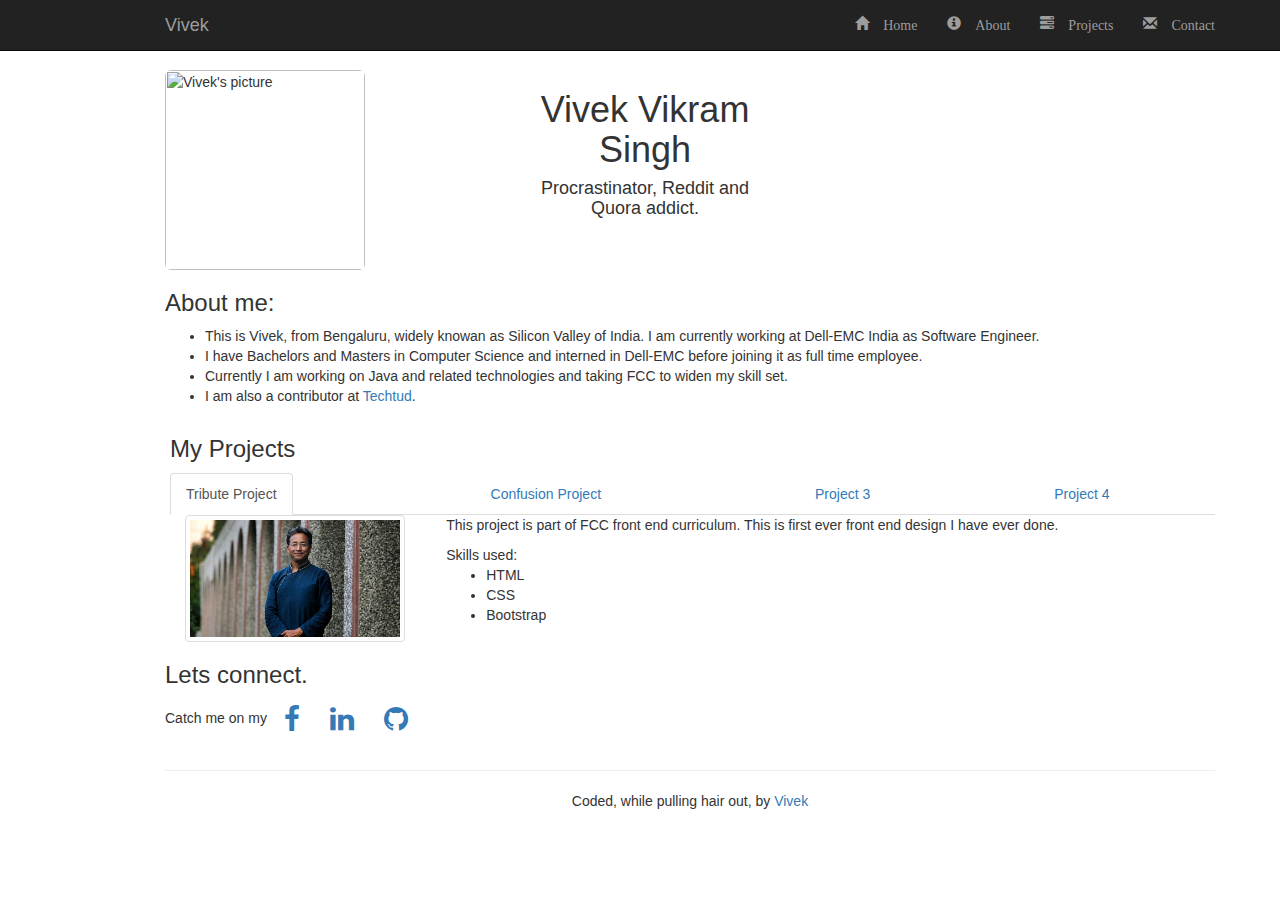
==== frontend/portfolio.html @ d5fe2870 "Portfolio: changed project dir strucure" ====
<html>

<head>
  <!--CSS files first-->
  <link href="bower_components/bootstrap/dist/css/bootstrap.min.css" rel="stylesheet">
  <link href="bower_components/font-awesome/css/font-awesome.min.css" rel="stylesheet">
  <link href="css/portfolio.css" rel="stylesheet">
  <!--JS Files in script. jQuery, bootstrap.js in same order-->
  <script src="bower_components/jquery/dist/jquery.min.js"></script>
  <script src="bower_components/bootstrap/dist/js/bootstrap.min.js"></script>
</head>

<body style="padding-top: 70px;">
  <!--https://www.youtube.com/watch?v=qep7IWhqdoo-->
  <nav class="navbar navbar-inverse navbar-fixed-top bg-primary">
    <div class="container">
      <!--Brand and Toggle get grouped for better mobile display-->
      <div class="navbar-header">
        <button type="button" class="navbar-toggle collapsed" data-toggle="collapse" data-target="#navbarDiv">
            <span class="sr-only">Toggle Navigation</span>
            <!--http://stackoverflow.com/questions/18864657/icon-bar-in-twitter-bootstrap-navigation-bar-->
            <span class="icon-bar"></span>
            <span class="icon-bar"></span>
            <span class="icon-bar"></span>
          </button>
        <a class="navbar-brand" href="#">Vivek</a>
      </div>
      <!--.collapse.navbar-collapse for grouping and hiding navbar contents by a parent breakpoint.-->
      <div class="collapse navbar-collapse" id="navbarDiv">
        <ul class="nav navbar-nav navbar-right">
          <li><a href="#"><span class="glyphicon glyphicon-home"> Home</span></a></li>
          <li><a href="#aboutMeDiv"><span class="glyphicon glyphicon-info-sign"> About</span></a></li>
          <li class="dropdown">
            <a href="#" class="dropdown-toggle" data-toggle="dropdown" role="button">
                <span class="glyphicon glyphicon-tasks"> Projects</span>
                <ul class="dropdown-menu">
                  <li><a href="#tributeProject">Tribute</a></li>
          <li><a href="#confusionProject">ConFusion Restaurent</a></li>
        </ul>
        </a>
        </li>
        <li><a href="#contactMeDiv"><span class="glyphicon glyphicon-envelope"> Contact</span></a></li>
        </ul>
      </div>
      <!--navbar-collapse-->
    </div>
    <!-- navbar container-->
  </nav>
  <div class="container">
   <!-- <div class="jumbotron" id="jumbotronDiv">-->
      <div class="row">
        <div id="myPicDiv" class="col-xs-12 col-sm-4">
          <img class="img-responsive img-rounded" src="https://pbs.twimg.com/profile_images/751902240479162368/W7AoNXdI.jpg" alt="Vivek's picture" height="200" width="200">
        </div>
        <div id="myNameDiv" class="col-xs-12 col-sm-3">
          <h1 class="text-center">Vivek Vikram Singh</h1>
          <h4 class="text-center">Procrastinator, Reddit and Quora addict. </h4>
        </div>
      </div>
    <!--</div>
    Jumbotron-->
    <div id="aboutMeDiv" class="row">
      <div class="col-xs-12 col-sm-12">
        <h3 class="text-left">About me:</h3>
        <ul>
          <li>This is Vivek, from Bengaluru, widely knowan as Silicon Valley of India. I am currently working at Dell-EMC India as Software Engineer.</li>
          <li>I have Bachelors and Masters in Computer Science and interned in Dell-EMC before joining it as full time employee.</li>
          <li>Currently I am working on Java and related technologies and taking FCC to widen my skill set.</li>
          <li>I am also a contributor at <a href="http://www.techtud.com/users/vivek14" target="_blank">Techtud</a>.</li>
        </ul>
      </div>
    </div>
    <div id="projectsDiv" class="row">
      <div class="col-xs-12 col-sm-12" style="padding-left:20px">
        <h3 class="text-left">My Projects</h3>
        <ul class="nav nav-tabs" role="tablist">
          <li class="active" style="padding-right:180px;"><a data-toggle="tab" href="#tributeProject" class="text-center">Tribute Project</a></li>
          <li style="padding-right:180px;"><a data-toggle="tab" href="#confusionProject">Confusion Project</a></li>
          <li style="padding-right:150px;"><a data-toggle="tab" href="#project3">Project 3</a></li>
          <li><a data-toggle="tab" href="#project4">Project 4</a></li>
        </ul>
        <div id="tabContentDiv" class="tab-content" >
          <div id="tributeProject" class="tab-pane fade in active">
            <div class="col-xs-12 col-sm-3">
              <a href="https://codepen.io/vvs/full/vmjmOz/" target="_blank"><img src="img/sonam-wangchuk-2.jpg" class="img-thumbnail" width="220" height="150">
              </a>
            </div>
            <div class="col-xs-12 col-sm-9">
              <p>This project is part of FCC front end curriculum.
              This is first ever front end design I have ever done.
            </p>
            <span>Skills used:</span>
            <ul>
              <li>HTML</li>
              <li>CSS</li>
              <li>Bootstrap</li>
            </ul>
            </div>
          </div>
          <div id="confusionProject" class="tab-pane fade">
            <p>This is the website of make believe restaurent called Confusion. This project is an assignment of Coursera specilaization on Full Stack Web Development. The technologies used to build this project are: HTML, CSS, Bootstrap, JavaScript and AngularJS.</p>
            <p>Confusion restaurent on <a href="https://github.com/vvs14/full-stack-JS-hkust" target="_blank">Github.</a></p>
          </div>
          <div id="project3" class="tab-pane fade">
            <p>Project 3 Coming soon.</p>
          </div>
          <div id="project4" class="tab-pane fade">
            <p>Project 4 Coming soon.</p>
          </div>
        </div>
      </div>
    </div>
    <div id="contactMeDiv" class="row">
      <div class="col-xs-12 col-sm-6">
        <h3 class="text-left">Lets connect.</h3>
        <div class="nav navbar-nav">
          <p class="text-left">Catch me on my
            <a class="btn btn-social-icon btn-facebook" href="https://www.facebook.com/vvs1489" target="_blank"><i class="fa fa-facebook fa-2x"></i>
            </a>
            <a class="btn btn-social-icon btn-linkedin" href="https://www.linkedin.com/in/vvs14/" target="_blank"><i class="fa fa-linkedin fa-2x"></i>
            </a>
            <a class="btn btn-social-icon btn-github" href="https://github.com/vvs14" target="_blank"><i class="fa fa-github fa-2x"></i>
            </a>
          </p>

        </div>
      </div>
    </div>
      <footer class="text-center">
    <hr>
    <p>Coded, while pulling hair out, by <a href="https://www.freecodecamp.com/vvs14" class="link-text">Vivek</a></p>
  </footer>
  </div>
  <!--container-->
</body>

</html>
---- frontend/css/portfolio.css ----
.container {
  padding-left: 110px;
  padding-right: 10px;
}
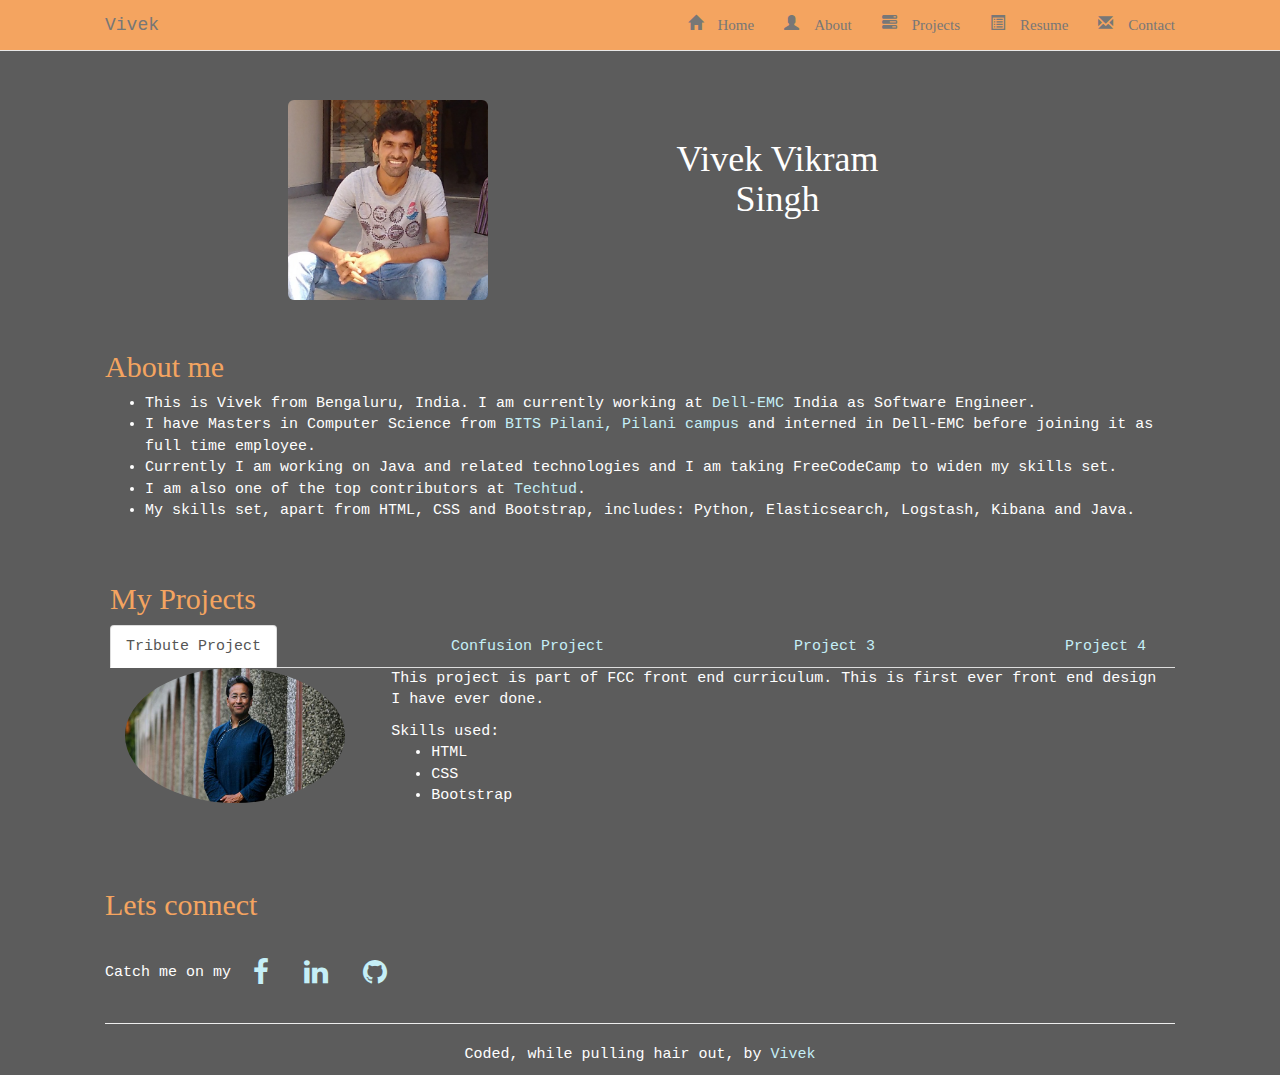
==== commit df427e82: "Portfolio: did major changes in UI including color navbar etc" ====
--- a/frontend/portfolio.html
+++ b/frontend/portfolio.html
@@ -10,9 +10,9 @@
   <script src="bower_components/bootstrap/dist/js/bootstrap.min.js"></script>
 </head>
 
-<body style="padding-top: 70px;">
+<body>
   <!--https://www.youtube.com/watch?v=qep7IWhqdoo-->
-  <nav class="navbar navbar-inverse navbar-fixed-top bg-primary">
+  <nav class="navbar navbar-default navbar-fixed-top">
     <div class="container">
       <!--Brand and Toggle get grouped for better mobile display-->
       <div class="navbar-header">
@@ -29,8 +29,8 @@
       <div class="collapse navbar-collapse" id="navbarDiv">
         <ul class="nav navbar-nav navbar-right">
           <li><a href="#"><span class="glyphicon glyphicon-home"> Home</span></a></li>
-          <li><a href="#aboutMeDiv"><span class="glyphicon glyphicon-info-sign"> About</span></a></li>
-          <li class="dropdown">
+          <li><a href="#aboutMeDiv"><span class="glyphicon glyphicon-user"> About</span></a></li>
+          <li class="dropdown" id="dropdownListItem">
             <a href="#" class="dropdown-toggle" data-toggle="dropdown" role="button">
                 <span class="glyphicon glyphicon-tasks"> Projects</span>
                 <ul class="dropdown-menu">
@@ -39,7 +39,9 @@
         </ul>
         </a>
         </li>
+          <li><a href="https://goo.gl/0kTM7k" target="_blank"> <span class="glyphicon glyphicon-list-alt"> Resume</span></a></li>
         <li><a href="#contactMeDiv"><span class="glyphicon glyphicon-envelope"> Contact</span></a></li>
+          
         </ul>
       </div>
       <!--navbar-collapse-->
@@ -48,41 +50,42 @@
   </nav>
   <div class="container">
    <!-- <div class="jumbotron" id="jumbotronDiv">-->
-      <div class="row">
-        <div id="myPicDiv" class="col-xs-12 col-sm-4">
-          <img class="img-responsive img-rounded" src="https://pbs.twimg.com/profile_images/751902240479162368/W7AoNXdI.jpg" alt="Vivek's picture" height="200" width="200">
+    <div class="row">
+        <div id="myPicDiv" class="col-xs-12 col-sm-4 col-sm-offset-2">
+          <img class="img-responsive img-rounded" src="img/IMG_20151104_130317707%20Cropped.jpg" alt="Vivek's picture" height="200" width="200">
         </div>
         <div id="myNameDiv" class="col-xs-12 col-sm-3">
-          <h1 class="text-center">Vivek Vikram Singh</h1>
-          <h4 class="text-center">Procrastinator, Reddit and Quora addict. </h4>
+          <h1 class="text-center" style="padding-top:20px">Vivek Vikram Singh</h1>
         </div>
       </div>
     <!--</div>
     Jumbotron-->
     <div id="aboutMeDiv" class="row">
       <div class="col-xs-12 col-sm-12">
-        <h3 class="text-left">About me:</h3>
+        <h2 class="text-left">About me</h2>
         <ul>
-          <li>This is Vivek, from Bengaluru, widely knowan as Silicon Valley of India. I am currently working at Dell-EMC India as Software Engineer.</li>
-          <li>I have Bachelors and Masters in Computer Science and interned in Dell-EMC before joining it as full time employee.</li>
-          <li>Currently I am working on Java and related technologies and taking FCC to widen my skill set.</li>
-          <li>I am also a contributor at <a href="http://www.techtud.com/users/vivek14" target="_blank">Techtud</a>.</li>
+          <li>This is Vivek from Bengaluru, India. I am currently working at <a href="https://www.linkedin.com/company/dellemc" target="_blank">Dell-EMC</a> India as Software Engineer.</li>
+          <li>I have Masters in Computer Science from <a href="https://en.wikipedia.org/wiki/Birla_Institute_of_Technology_and_Science" target="_blank">BITS Pilani, Pilani campus</a> and interned in Dell-EMC before joining it as full time employee.</li>
+          <li>Currently I am working on Java and related technologies and I am taking FreeCodeCamp to widen my skills set.</li>
+          <li>I am also one of the top contributors at <a href="http://www.techtud.com/users/vivek14" target="_blank">Techtud</a>.</li>
+          <li>My skills set, apart from HTML, CSS and Bootstrap, includes: Python, Elasticsearch, Logstash, Kibana and Java.
+          </li>
         </ul>
       </div>
     </div>
-    <div id="projectsDiv" class="row">
+    <div id="projectsDiv" class="row" height="200px">
       <div class="col-xs-12 col-sm-12" style="padding-left:20px">
-        <h3 class="text-left">My Projects</h3>
+        <h2 class="text-left">My Projects</h2>
         <ul class="nav nav-tabs" role="tablist">
-          <li class="active" style="padding-right:180px;"><a data-toggle="tab" href="#tributeProject" class="text-center">Tribute Project</a></li>
-          <li style="padding-right:180px;"><a data-toggle="tab" href="#confusionProject">Confusion Project</a></li>
-          <li style="padding-right:150px;"><a data-toggle="tab" href="#project3">Project 3</a></li>
+          <li class="active" style="padding-right:156px;"><a data-toggle="tab" href="#tributeProject">Tribute Project</a></li>
+          <li style="padding-right:156px;"><a data-toggle="tab" href="#confusionProject">Confusion Project</a></li>
+          <li style="padding-right:156px;"><a data-toggle="tab" href="#project3">Project 3</a></li>
           <li><a data-toggle="tab" href="#project4">Project 4</a></li>
         </ul>
         <div id="tabContentDiv" class="tab-content" >
           <div id="tributeProject" class="tab-pane fade in active">
             <div class="col-xs-12 col-sm-3">
-              <a href="https://codepen.io/vvs/full/vmjmOz/" target="_blank"><img src="img/sonam-wangchuk-2.jpg" class="img-thumbnail" width="220" height="150">
+              <a href="https://codepen.io/vvs/full/vmjmOz/" target="_blank"><img src="img/sonam-wangchuk-2.jpg" class="img-circle" width="220" height="135">
               </a>
             </div>
             <div class="col-xs-12 col-sm-9">
@@ -98,8 +101,20 @@
             </div>
           </div>
           <div id="confusionProject" class="tab-pane fade">
-            <p>This is the website of make believe restaurent called Confusion. This project is an assignment of Coursera specilaization on Full Stack Web Development. The technologies used to build this project are: HTML, CSS, Bootstrap, JavaScript and AngularJS.</p>
-            <p>Confusion restaurent on <a href="https://github.com/vvs14/full-stack-JS-hkust" target="_blank">Github.</a></p>
+            <div class="col-xs-12 col-sm-3">
+              <a href="https://github.com/vvs14/full-stack-JS-hkust" target="_blank"><img src="img/logo.png" class="img-circle" width="220" height="135"></a>
+            </div>
+            <div class="col-xs-12 col-sm-9">
+              <p>This is the website of make believe restaurent called Confusion. This project is an assignment of Coursera specilaization on Full Stack Web Development.</p>
+              <span>Skills used:</span>
+                <ul>
+                  <li>HTML</li>
+                  <li>CSS</li>
+                  <li>Bootstrap</li>
+                  <li>AngularJS.</li>
+              </ul>
+            </div>
+            
           </div>
           <div id="project3" class="tab-pane fade">
             <p>Project 3 Coming soon.</p>
@@ -112,9 +127,10 @@
     </div>
     <div id="contactMeDiv" class="row">
       <div class="col-xs-12 col-sm-6">
-        <h3 class="text-left">Lets connect.</h3>
+        <h2 class="text-left">Lets connect</h2>
+     
         <div class="nav navbar-nav">
-          <p class="text-left">Catch me on my
+          <p class="text-center" style="padding-top:20px;">Catch me on my
             <a class="btn btn-social-icon btn-facebook" href="https://www.facebook.com/vvs1489" target="_blank"><i class="fa fa-facebook fa-2x"></i>
             </a>
             <a class="btn btn-social-icon btn-linkedin" href="https://www.linkedin.com/in/vvs14/" target="_blank"><i class="fa fa-linkedin fa-2x"></i>
@@ -122,13 +138,12 @@
             <a class="btn btn-social-icon btn-github" href="https://github.com/vvs14" target="_blank"><i class="fa fa-github fa-2x"></i>
             </a>
           </p>
-
         </div>
-      </div>
+        </div>
     </div>
-      <footer class="text-center">
+    <footer class="text-center">
     <hr>
-    <p>Coded, while pulling hair out, by <a href="https://www.freecodecamp.com/vvs14" class="link-text">Vivek</a></p>
+    <p>Coded, while pulling hair out, by <a href="https://www.freecodecamp.com/vvs14" class="link-text" target="_blank">Vivek</a></p>
   </footer>
   </div>
   <!--container-->
--- a/frontend/css/portfolio.css
+++ b/frontend/css/portfolio.css
@@ -1,4 +1,42 @@
 .container {
-  padding-left: 110px;
-  padding-right: 10px;
-}+  padding-left: 50px;
+  padding-right: 50px;
+}
+
+body{
+  padding-top: 70px;
+  color: #fff;
+  font-family: monospace;
+  font-size: 15px;
+  background-color: #5c5c5c;
+}
+
+h1{
+  font-family: cursive;
+}
+
+h2{
+  font-family: cursive;
+  color: #f4a460;
+}
+ a{
+  color:#c5eff7;
+}
+
+.navbar-default {
+  /* background-color:#c5eff7;*/
+  color: #fff;
+  background-color: #f4a460;
+}
+/*
+.nav-tabs{
+  background-color: #f4a460;
+}
+*/
+.row{
+  padding-top: 30px;
+}
+
+.tab-pane{
+  height: 170px;
+}
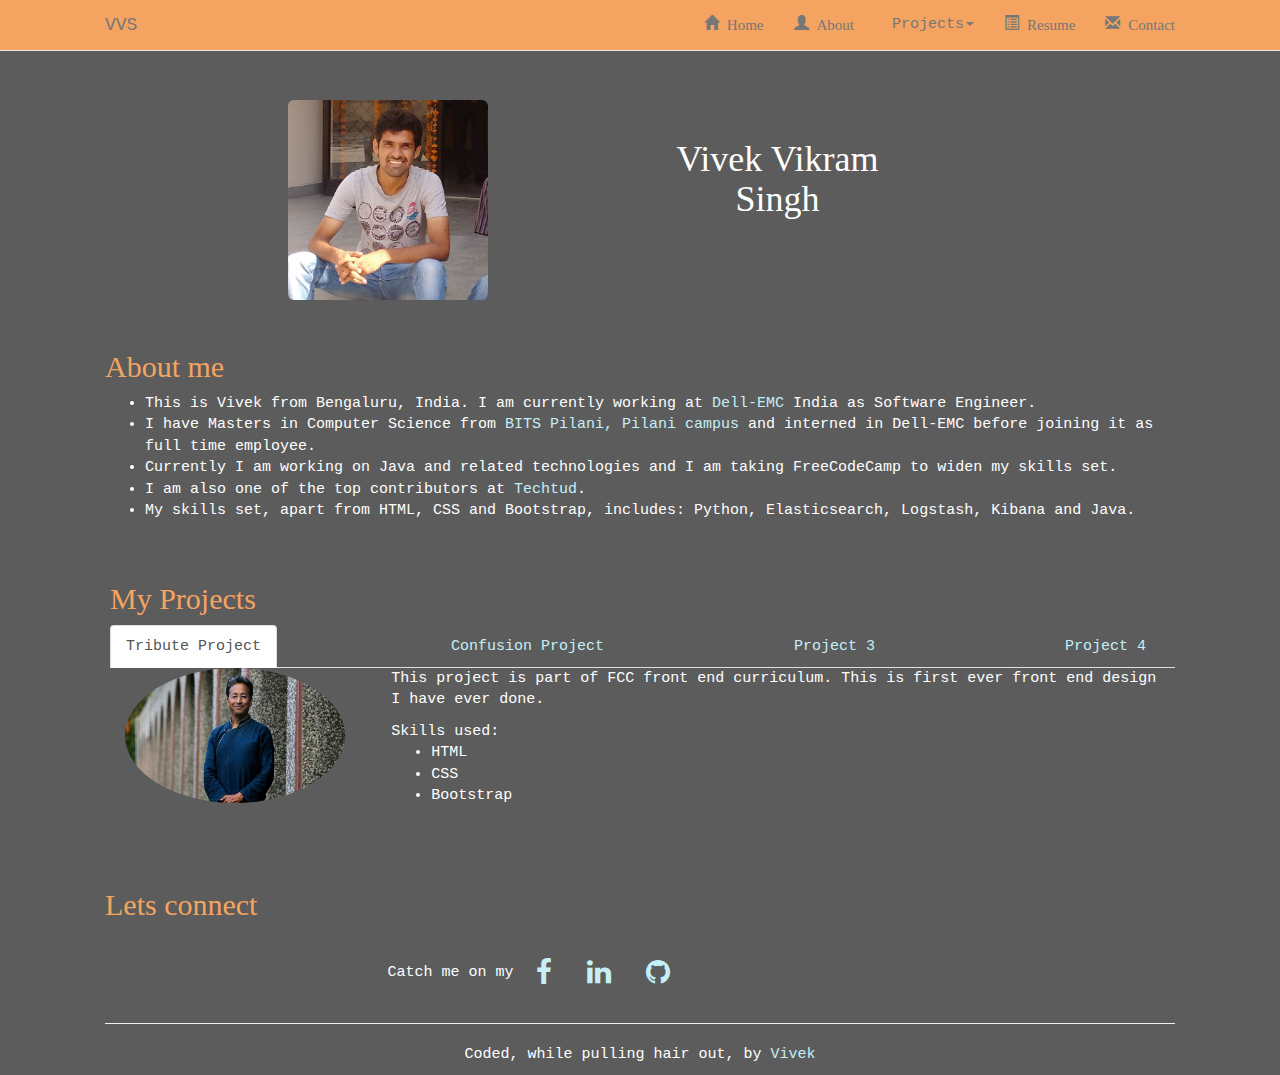
==== commit 236d24f3: "Portfolio: Added caret, fixed navbar" ====
--- a/frontend/portfolio.html
+++ b/frontend/portfolio.html
@@ -23,24 +23,23 @@
             <span class="icon-bar"></span>
             <span class="icon-bar"></span>
           </button>
-        <a class="navbar-brand" href="#">Vivek</a>
+        <a class="navbar-brand" href="#">VVS</a>
       </div>
       <!--.collapse.navbar-collapse for grouping and hiding navbar contents by a parent breakpoint.-->
       <div class="collapse navbar-collapse" id="navbarDiv">
         <ul class="nav navbar-nav navbar-right">
-          <li><a href="#"><span class="glyphicon glyphicon-home"> Home</span></a></li>
-          <li><a href="#aboutMeDiv"><span class="glyphicon glyphicon-user"> About</span></a></li>
+          <li><a href="#"><span class="glyphicon glyphicon-home"><span class="labelAlign">Home</span></span></a></li>
+          <li><a href="#aboutMeDiv"><span class="glyphicon glyphicon-user"><span class="labelAlign">About</span></span></a></li>
           <li class="dropdown" id="dropdownListItem">
-            <a href="#" class="dropdown-toggle" data-toggle="dropdown" role="button">
-                <span class="glyphicon glyphicon-tasks"> Projects</span>
+            <a href="#" class="dropdown-toggle" data-toggle="dropdown" role="button"><span class="labelAlign">Projects<span class="caret"></span></span></span>
                 <ul class="dropdown-menu">
                   <li><a href="#tributeProject">Tribute</a></li>
           <li><a href="#confusionProject">ConFusion Restaurent</a></li>
         </ul>
         </a>
         </li>
-          <li><a href="https://goo.gl/0kTM7k" target="_blank"> <span class="glyphicon glyphicon-list-alt"> Resume</span></a></li>
-        <li><a href="#contactMeDiv"><span class="glyphicon glyphicon-envelope"> Contact</span></a></li>
+          <li><a href="https://goo.gl/0kTM7k" target="_blank"> <span class="glyphicon glyphicon-list-alt"><span class="labelAlign">Resume</span></span></a></li>
+        <li><a href="#contactMeDiv"><span class="glyphicon glyphicon-envelope"><span class="labelAlign">Contact</span></span></a></li>
           
         </ul>
       </div>
@@ -126,10 +125,10 @@
       </div>
     </div>
     <div id="contactMeDiv" class="row">
-      <div class="col-xs-12 col-sm-6">
+      <div class="col-xs-12 col-sm-12">
         <h2 class="text-left">Lets connect</h2>
-     
-        <div class="nav navbar-nav">
+        <div class="col-xs-12 col-sm-6 col-sm-offset-3">
+          <div class="nav navbar-nav">
           <p class="text-center" style="padding-top:20px;">Catch me on my
             <a class="btn btn-social-icon btn-facebook" href="https://www.facebook.com/vvs1489" target="_blank"><i class="fa fa-facebook fa-2x"></i>
             </a>
@@ -139,6 +138,8 @@
             </a>
           </p>
         </div>
+        </div>
+      
         </div>
     </div>
     <footer class="text-center">
--- a/frontend/css/portfolio.css
+++ b/frontend/css/portfolio.css
@@ -40,3 +40,8 @@
 .tab-pane{
   height: 170px;
 }
+
+.labelAlign{
+  padding-left: 8px;
+}
+
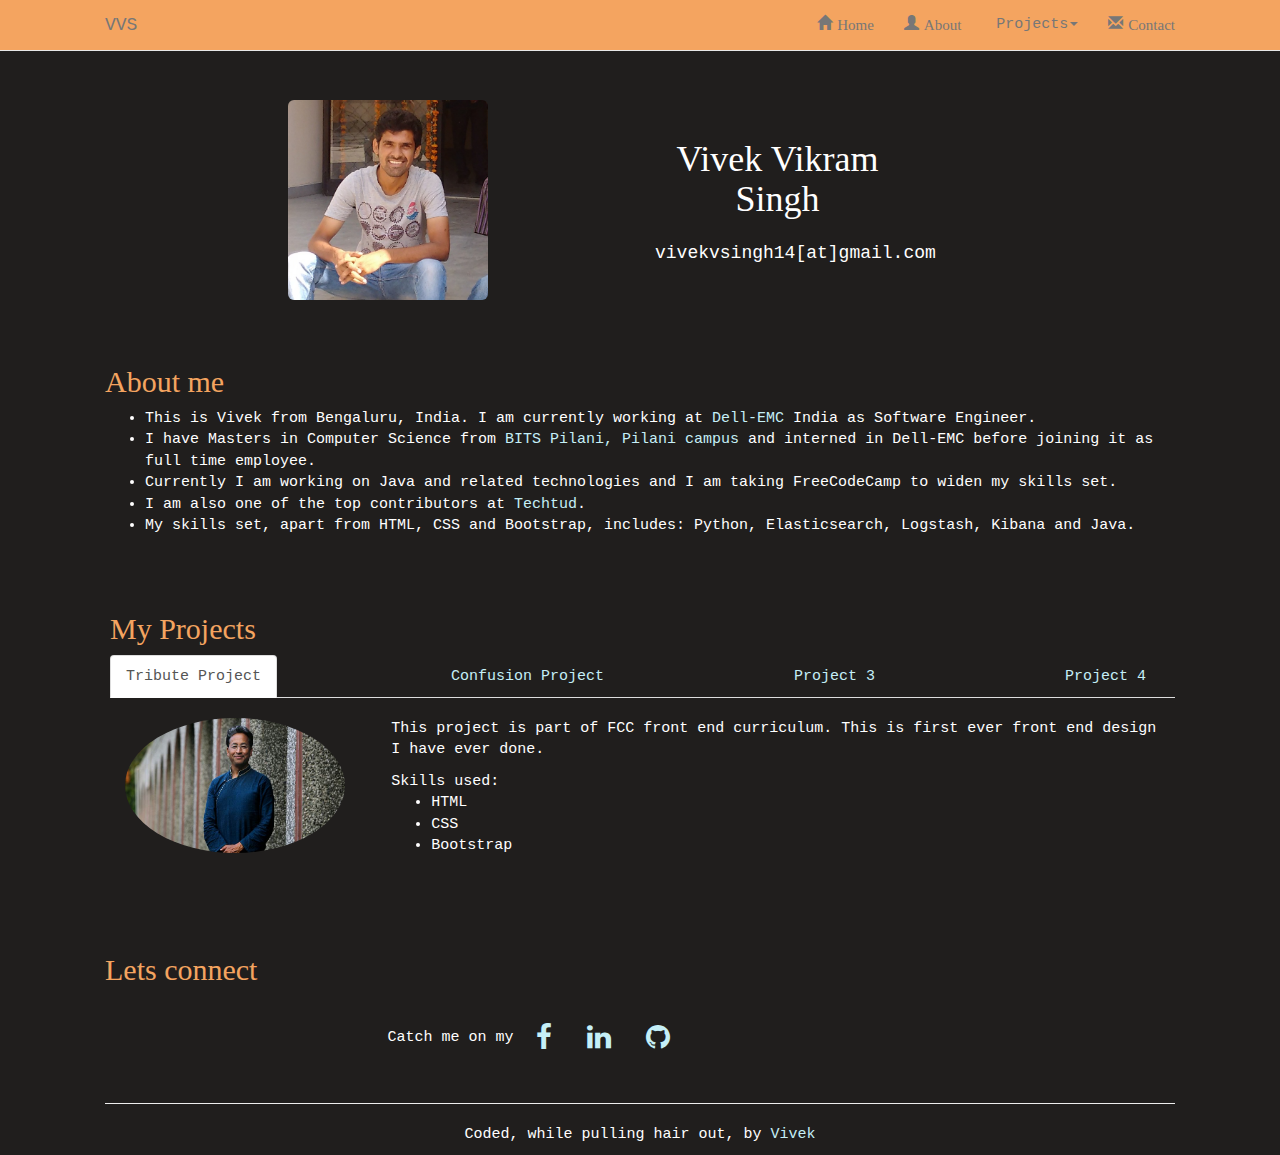
==== commit f0c6359d: "Portfolio: Added jQuery to set tab when clicked from navbar" ====
--- a/frontend/portfolio.html
+++ b/frontend/portfolio.html
@@ -8,6 +8,7 @@
   <!--JS Files in script. jQuery, bootstrap.js in same order-->
   <script src="bower_components/jquery/dist/jquery.min.js"></script>
   <script src="bower_components/bootstrap/dist/js/bootstrap.min.js"></script>
+  <script src="scripts/portfolioApp.js"></script>
 </head>
 
 <body>
@@ -29,18 +30,19 @@
       <div class="collapse navbar-collapse" id="navbarDiv">
         <ul class="nav navbar-nav navbar-right">
           <li><a href="#"><span class="glyphicon glyphicon-home"><span class="labelAlign">Home</span></span></a></li>
-          <li><a href="#aboutMeDiv"><span class="glyphicon glyphicon-user"><span class="labelAlign">About</span></span></a></li>
+          <li><a href="#aboutMeDiv"><span class="glyphicon glyphicon-user"><span class="labelAlign">About</span></span></a>
+          </li>
           <li class="dropdown" id="dropdownListItem">
-            <a href="#" class="dropdown-toggle" data-toggle="dropdown" role="button"><span class="labelAlign">Projects<span class="caret"></span></span></span>
+            <a href="#" class="dropdown-toggle" data-toggle="dropdown" role="button"><span class="labelAlign">Projects<span class="caret"></span></span>
                 <ul class="dropdown-menu">
-                  <li><a href="#tributeProject">Tribute</a></li>
-          <li><a href="#confusionProject">ConFusion Restaurent</a></li>
-        </ul>
-        </a>
-        </li>
-          <li><a href="https://goo.gl/0kTM7k" target="_blank"> <span class="glyphicon glyphicon-list-alt"><span class="labelAlign">Resume</span></span></a></li>
+                  <li><a id="dropdownTributeAnchor" href="#tributeProject">-Tribute</a></li>
+                  <li><a id="dropdownConfusionAnchor" href="#confusionProject">-ConFusion Restaurent</a></li>
+                </ul>
+            </a>
+          </li>
+        <!--<li><a href="https://goo.gl/0kTM7k" target="_blank"> <span class="glyphicon glyphicon-list-alt"><span class="labelAlign">Resume</span></span></a></li>-->
         <li><a href="#contactMeDiv"><span class="glyphicon glyphicon-envelope"><span class="labelAlign">Contact</span></span></a></li>
-          
+
         </ul>
       </div>
       <!--navbar-collapse-->
@@ -48,17 +50,15 @@
     <!-- navbar container-->
   </nav>
   <div class="container">
-   <!-- <div class="jumbotron" id="jumbotronDiv">-->
-    <div class="row">
-        <div id="myPicDiv" class="col-xs-12 col-sm-4 col-sm-offset-2">
-          <img class="img-responsive img-rounded" src="img/IMG_20151104_130317707%20Cropped.jpg" alt="Vivek's picture" height="200" width="200">
-        </div>
-        <div id="myNameDiv" class="col-xs-12 col-sm-3">
-          <h1 class="text-center" style="padding-top:20px">Vivek Vikram Singh</h1>
-        </div>
+    <div id="nameMailDiv" class="row">
+      <div id="myPicDiv" class="col-xs-12 col-sm-4 col-sm-offset-2">
+        <img class="img-responsive img-rounded" src="img/IMG_20151104_130317707%20Cropped.jpg" alt="Vivek's picture" height="200" width="200">
       </div>
-    <!--</div>
-    Jumbotron-->
+      <div id="myNameDiv" class="col-xs-12 col-sm-3">
+        <h1 class="text-center" style="padding-top:20px">Vivek Vikram Singh</h1>
+        <h4 class="text-center" style="padding-top:15px">vivekvsingh14[at]gmail.com</h4>
+      </div>
+    </div>
     <div id="aboutMeDiv" class="row">
       <div class="col-xs-12 col-sm-12">
         <h2 class="text-left">About me</h2>
@@ -76,27 +76,26 @@
       <div class="col-xs-12 col-sm-12" style="padding-left:20px">
         <h2 class="text-left">My Projects</h2>
         <ul class="nav nav-tabs" role="tablist">
-          <li class="active" style="padding-right:156px;"><a data-toggle="tab" href="#tributeProject">Tribute Project</a></li>
-          <li style="padding-right:156px;"><a data-toggle="tab" href="#confusionProject">Confusion Project</a></li>
+          <li id="tributeTabListItem" class="active" style="padding-right:156px;"><a data-toggle="tab" href="#tributeProject">Tribute Project</a></li>
+          <li id="confusionTabListItem" style="padding-right:156px;"><a data-toggle="tab" href="#confusionProject">Confusion Project</a></li>
           <li style="padding-right:156px;"><a data-toggle="tab" href="#project3">Project 3</a></li>
           <li><a data-toggle="tab" href="#project4">Project 4</a></li>
         </ul>
-        <div id="tabContentDiv" class="tab-content" >
+        <div id="tabContentDiv" class="tab-content">
           <div id="tributeProject" class="tab-pane fade in active">
             <div class="col-xs-12 col-sm-3">
               <a href="https://codepen.io/vvs/full/vmjmOz/" target="_blank"><img src="img/sonam-wangchuk-2.jpg" class="img-circle" width="220" height="135">
               </a>
             </div>
             <div class="col-xs-12 col-sm-9">
-              <p>This project is part of FCC front end curriculum.
-              This is first ever front end design I have ever done.
-            </p>
-            <span>Skills used:</span>
-            <ul>
-              <li>HTML</li>
-              <li>CSS</li>
-              <li>Bootstrap</li>
-            </ul>
+              <p>This project is part of FCC front end curriculum. This is first ever front end design I have ever done.
+              </p>
+              <span>Skills used:</span>
+              <ul>
+                <li>HTML</li>
+                <li>CSS</li>
+                <li>Bootstrap</li>
+              </ul>
             </div>
           </div>
           <div id="confusionProject" class="tab-pane fade">
@@ -106,14 +105,14 @@
             <div class="col-xs-12 col-sm-9">
               <p>This is the website of make believe restaurent called Confusion. This project is an assignment of Coursera specilaization on Full Stack Web Development.</p>
               <span>Skills used:</span>
-                <ul>
-                  <li>HTML</li>
-                  <li>CSS</li>
-                  <li>Bootstrap</li>
-                  <li>AngularJS.</li>
+              <ul>
+                <li>HTML</li>
+                <li>CSS</li>
+                <li>Bootstrap</li>
+                <li>AngularJS.</li>
               </ul>
             </div>
-            
+
           </div>
           <div id="project3" class="tab-pane fade">
             <p>Project 3 Coming soon.</p>
@@ -129,23 +128,23 @@
         <h2 class="text-left">Lets connect</h2>
         <div class="col-xs-12 col-sm-6 col-sm-offset-3">
           <div class="nav navbar-nav">
-          <p class="text-center" style="padding-top:20px;">Catch me on my
-            <a class="btn btn-social-icon btn-facebook" href="https://www.facebook.com/vvs1489" target="_blank"><i class="fa fa-facebook fa-2x"></i>
+            <p class="text-center" style="padding-top:20px;">Catch me on my
+              <a class="btn btn-social-icon btn-facebook" href="https://www.facebook.com/vvs1489" target="_blank"><i class="fa fa-facebook fa-2x"></i>
             </a>
-            <a class="btn btn-social-icon btn-linkedin" href="https://www.linkedin.com/in/vvs14/" target="_blank"><i class="fa fa-linkedin fa-2x"></i>
+              <a class="btn btn-social-icon btn-linkedin" href="https://www.linkedin.com/in/vvs14/" target="_blank"><i class="fa fa-linkedin fa-2x"></i>
             </a>
-            <a class="btn btn-social-icon btn-github" href="https://github.com/vvs14" target="_blank"><i class="fa fa-github fa-2x"></i>
+              <a class="btn btn-social-icon btn-github" href="https://github.com/vvs14" target="_blank"><i class="fa fa-github fa-2x"></i>
             </a>
-          </p>
+            </p>
+          </div>
         </div>
-        </div>
-      
-        </div>
+
+      </div>
     </div>
     <footer class="text-center">
-    <hr>
-    <p>Coded, while pulling hair out, by <a href="https://www.freecodecamp.com/vvs14" class="link-text" target="_blank">Vivek</a></p>
-  </footer>
+      <hr>
+      <p>Coded, while pulling hair out, by <a href="https://www.freecodecamp.com/vvs14" class="link-text" target="_blank">Vivek</a></p>
+    </footer>
   </div>
   <!--container-->
 </body>
--- a/frontend/css/portfolio.css
+++ b/frontend/css/portfolio.css
@@ -1,47 +1,45 @@
 .container {
-  padding-left: 50px;
-  padding-right: 50px;
+    padding-left: 50px;
+    padding-right: 50px;
 }
-
-body{
-  padding-top: 70px;
-  color: #fff;
-  font-family: monospace;
-  font-size: 15px;
-  background-color: #5c5c5c;
+body {
+    padding-top: 70px;
+    color: #fff;
+    font-family: monospace;
+    font-size: 15px;
+    /*background-color: #5c5c5c;*/
+    background-color:  #201E1D;
 }
-
-h1{
-  font-family: cursive;
+h1 {
+    font-family: cursive;
 }
-
-h2{
-  font-family: cursive;
-  color: #f4a460;
+h2 {
+    font-family: cursive;
+    color: #f4a460;
 }
- a{
-  color:#c5eff7;
+a {
+    color: #c5eff7;
 }
-
 .navbar-default {
-  /* background-color:#c5eff7;*/
-  color: #fff;
-  background-color: #f4a460;
+    /* background-color:#c5eff7;*/
+    
+    color: #fff;
+    background-color: #f4a460;
 }
 /*
-.nav-tabs{
-  background-color: #f4a460;
+.dropdown-toggle:active .open .dropdown-toggle{
+  color: #fff !important; 
+    background-color: #f4a460 !important; 
+}*/
+
+.row {
+    padding-top: 30px;
+    padding-bottom: 15px;
 }
-*/
-.row{
-  padding-top: 30px;
+.tab-pane {
+    height: 190px;
+    padding-top: 20px;
 }
-
-.tab-pane{
-  height: 170px;
-}
-
-.labelAlign{
-  padding-left: 8px;
-}
-
+.labelAlign {
+    padding-left: 5px;
+}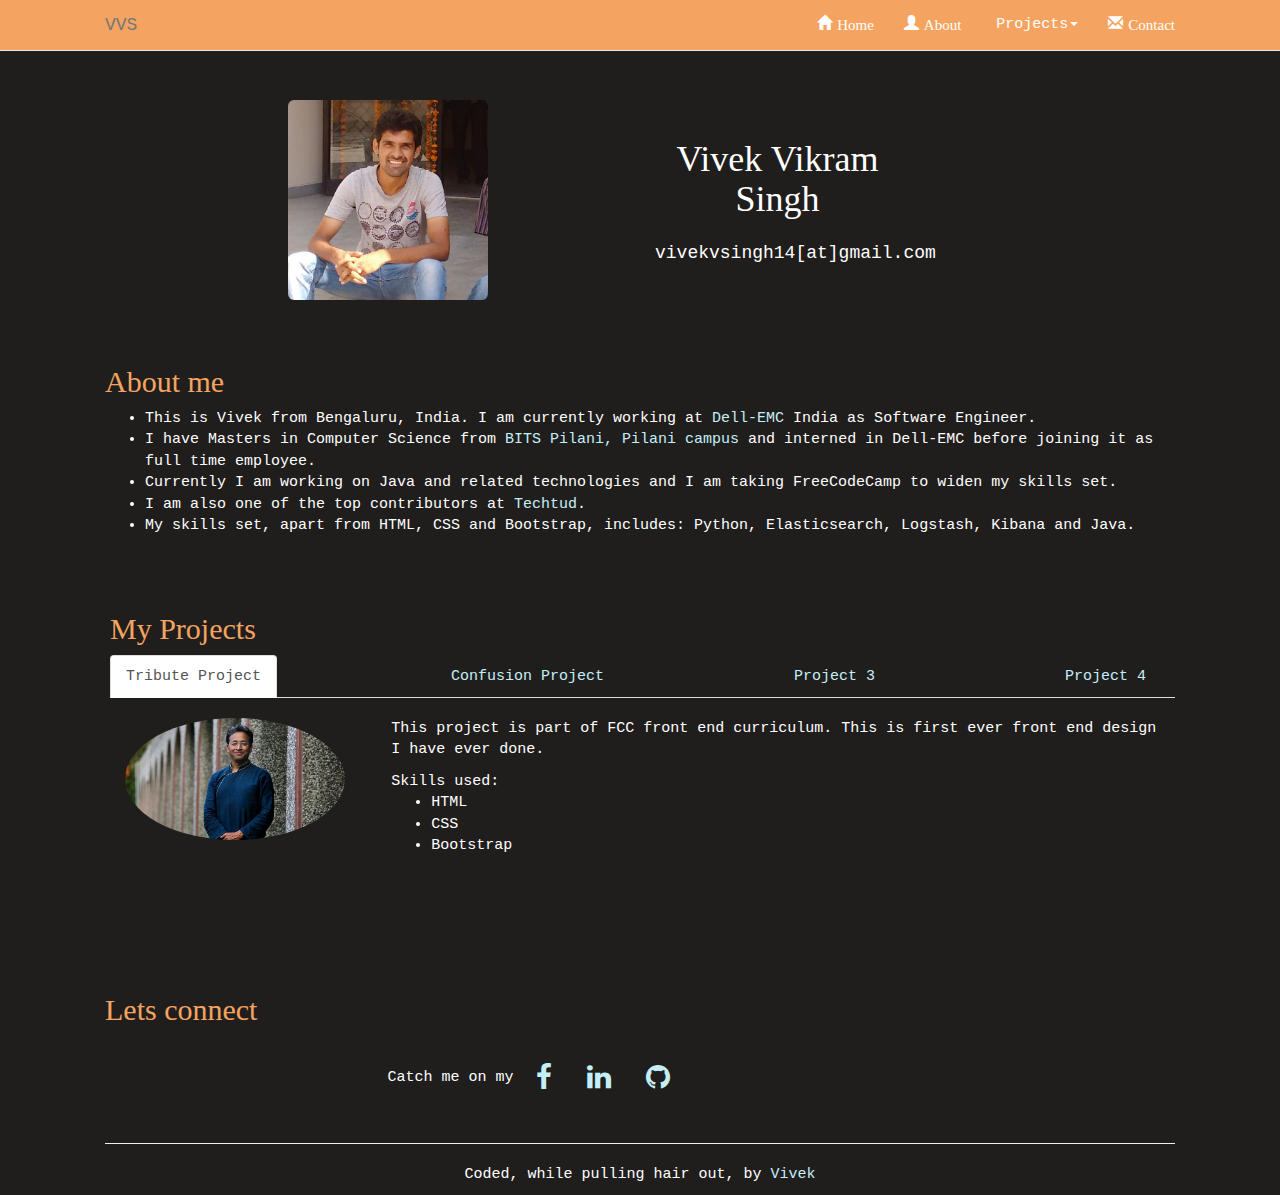
==== commit e3e74f90: "made dropdown work on hover, background and text of dropdown on hover and wrote better jQuery code t" ====
--- a/frontend/portfolio.html
+++ b/frontend/portfolio.html
@@ -24,19 +24,19 @@
             <span class="icon-bar"></span>
             <span class="icon-bar"></span>
           </button>
-        <a class="navbar-brand" href="#">VVS</a>
+        <a class="navbar-brand" href="#" id="brandAnchor">VVS</a>
       </div>
       <!--.collapse.navbar-collapse for grouping and hiding navbar contents by a parent breakpoint.-->
       <div class="collapse navbar-collapse" id="navbarDiv">
         <ul class="nav navbar-nav navbar-right">
-          <li><a href="#"><span class="glyphicon glyphicon-home"><span class="labelAlign">Home</span></span></a></li>
+          <li><a href="#" id="homeAnchor"><span class="glyphicon glyphicon-home"><span class="labelAlign">Home</span></span></a></li>
           <li><a href="#aboutMeDiv"><span class="glyphicon glyphicon-user"><span class="labelAlign">About</span></span></a>
           </li>
           <li class="dropdown" id="dropdownListItem">
             <a href="#" class="dropdown-toggle" data-toggle="dropdown" role="button"><span class="labelAlign">Projects<span class="caret"></span></span>
-                <ul class="dropdown-menu">
-                  <li><a id="dropdownTributeAnchor" href="#tributeProject">-Tribute</a></li>
-                  <li><a id="dropdownConfusionAnchor" href="#confusionProject">-ConFusion Restaurent</a></li>
+                <ul class="dropdown-menu dropdown-content">
+                  <li><a id="dropdownTributeAnchor" href="#tributeProject" data-toggle="collapse" data-target=".navbar-collapse.in">Tribute</a></li>
+                  <li><a id="dropdownConfusionAnchor" href="#confusionProject" data-toggle="collapse" data-target=".navbar-collapse.in">ConFusion Restaurent</a></li>
                 </ul>
             </a>
           </li>
@@ -84,7 +84,7 @@
         <div id="tabContentDiv" class="tab-content">
           <div id="tributeProject" class="tab-pane fade in active">
             <div class="col-xs-12 col-sm-3">
-              <a href="https://codepen.io/vvs/full/vmjmOz/" target="_blank"><img src="img/sonam-wangchuk-2.jpg" class="img-circle" width="220" height="135">
+              <a href="https://codepen.io/vvs/full/vmjmOz/" target="_blank"><img src="img/sonam-wangchuk-2.jpg" class="img-responsive img-circle" width="220" height="135">
               </a>
             </div>
             <div class="col-xs-12 col-sm-9">
@@ -100,7 +100,7 @@
           </div>
           <div id="confusionProject" class="tab-pane fade">
             <div class="col-xs-12 col-sm-3">
-              <a href="https://github.com/vvs14/full-stack-JS-hkust" target="_blank"><img src="img/logo.png" class="img-circle" width="220" height="135"></a>
+              <a href="https://github.com/vvs14/full-stack-JS-hkust" target="_blank"><img src="img/logo.png" class="img-responsive img-circle" width="220" height="135"></a>
             </div>
             <div class="col-xs-12 col-sm-9">
               <p>This is the website of make believe restaurent called Confusion. This project is an assignment of Coursera specilaization on Full Stack Web Development.</p>
@@ -126,7 +126,7 @@
     <div id="contactMeDiv" class="row">
       <div class="col-xs-12 col-sm-12">
         <h2 class="text-left">Lets connect</h2>
-        <div class="col-xs-12 col-sm-6 col-sm-offset-3">
+        <div class="col-xs-12 col-sm-9 col-sm-offset-3">
           <div class="nav navbar-nav">
             <p class="text-center" style="padding-top:20px;">Catch me on my
               <a class="btn btn-social-icon btn-facebook" href="https://www.facebook.com/vvs1489" target="_blank"><i class="fa fa-facebook fa-2x"></i>
--- a/frontend/css/portfolio.css
+++ b/frontend/css/portfolio.css
@@ -26,18 +26,35 @@
     color: #fff;
     background-color: #f4a460;
 }
-/*
-.dropdown-toggle:active .open .dropdown-toggle{
-  color: #fff !important; 
-    background-color: #f4a460 !important; 
-}*/
 
+.nav.navbar-nav.navbar-right li a {
+    color: #fff;
+}
+/* To change background of dropdown when open*/
+.navbar-default .navbar-nav .open .dropdown-menu>li>a, .navbar-default .navbar-nav .open .dropdown-menu  {
+    background-color: #f4a460;
+    color:#fff;
+  }
+
+
+/* Show the dropdown menu on hover */
+.dropdown:hover .dropdown-content {
+    background-color: #f4a460;
+    color:#fff;
+    display: block;
+}
+
+/* Change color of dropdown links on hover*/
+.dropdown-content>li>a:hover {
+  color: #000 !important; 
+}
+ 
 .row {
     padding-top: 30px;
     padding-bottom: 15px;
 }
 .tab-pane {
-    height: 190px;
+    height: 230px;
     padding-top: 20px;
 }
 .labelAlign {
